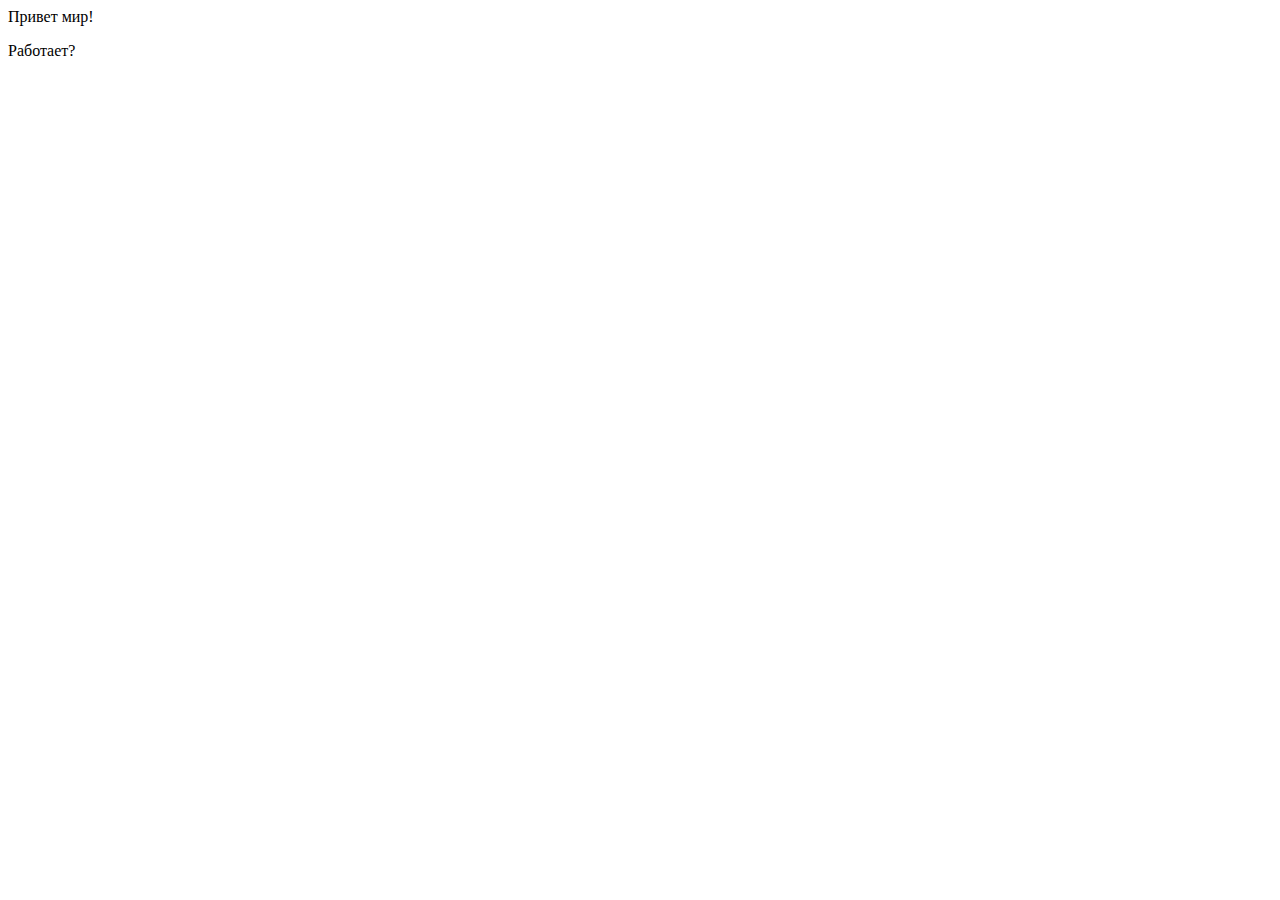
==== source/index.html @ 1c037da5 "тестирую сборку" ====
<!DOCTYPE html>
<html class="page" lang="ru">

<head>
  <meta charset="UTF-8">
  <title>Название проекта</title>
  <meta name="viewport" content="width=device-width,initial-scale=1">
  <link rel="stylesheet" href="styles/styles.css">
  <script src="scripts/index.js" defer></script>
</head>

<body class="page__body">
  <header class="header">Привет мир!</header>
</body>
<p>Работает?</p>

</html>
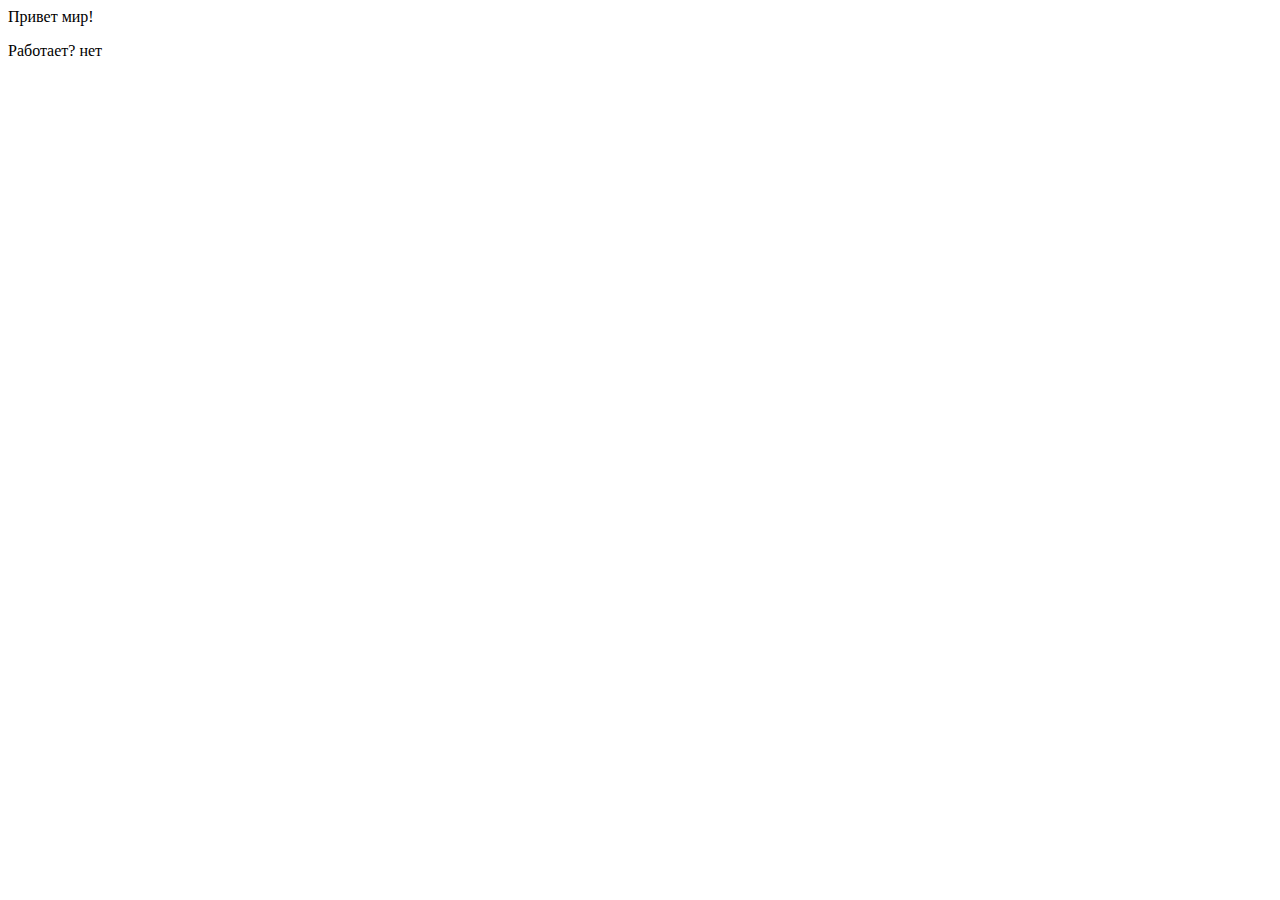
==== commit f5a1529f: "d" ====
--- a/source/index.html
+++ b/source/index.html
@@ -11,7 +11,7 @@
 
 <body class="page__body">
   <header class="header">Привет мир!</header>
+  <p>Работает? нет</p>
 </body>
-<p>Работает?</p>
 
 </html>
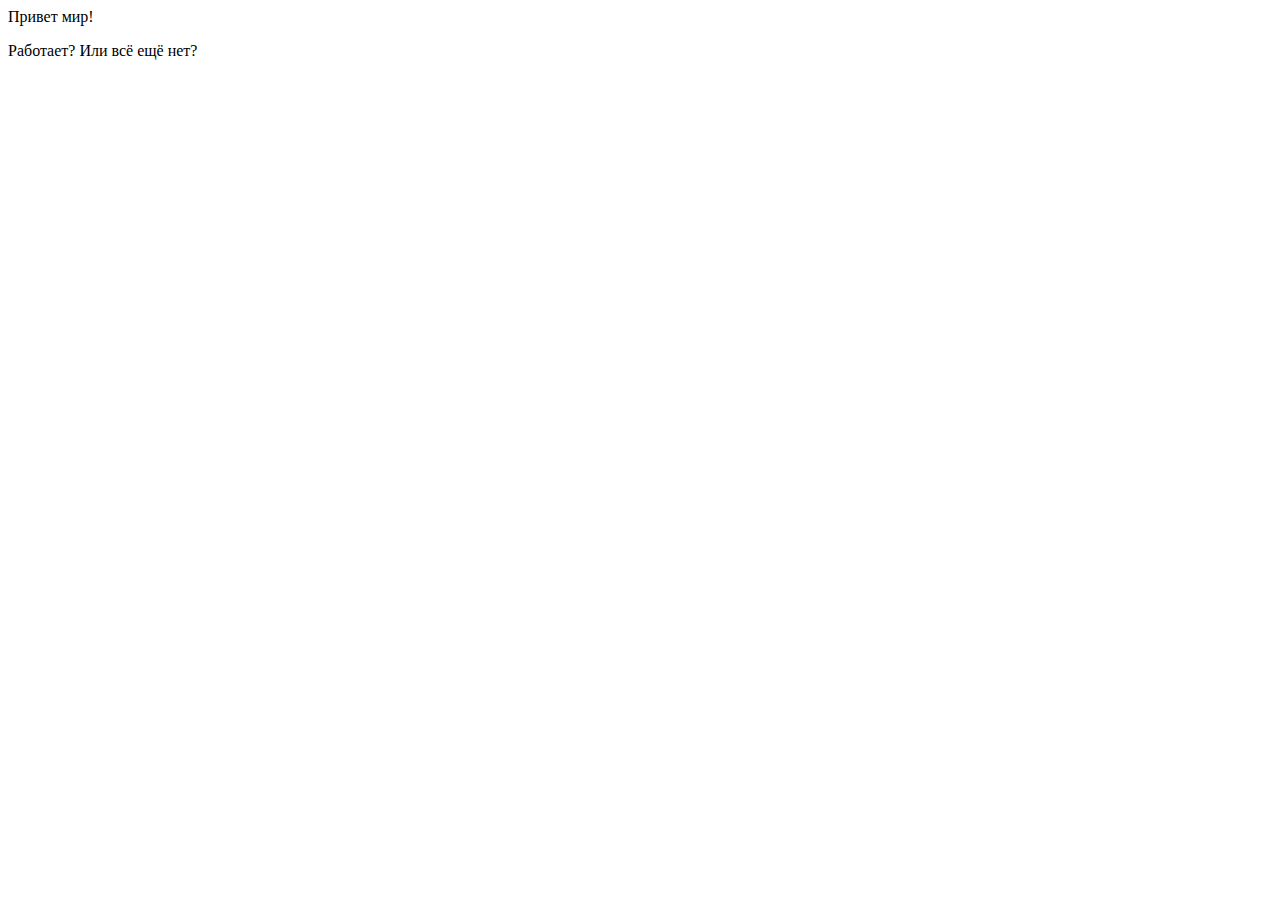
==== commit 01c8de6e: "Merge pull request #7 from HomerSimpsonj/module--task1" ====
--- a/source/index.html
+++ b/source/index.html
@@ -11,7 +11,7 @@
 
 <body class="page__body">
   <header class="header">Привет мир!</header>
-  <p>Работает? нет</p>
+  <p>Работает? Или всё ещё нет?</p>
 </body>
 
 </html>
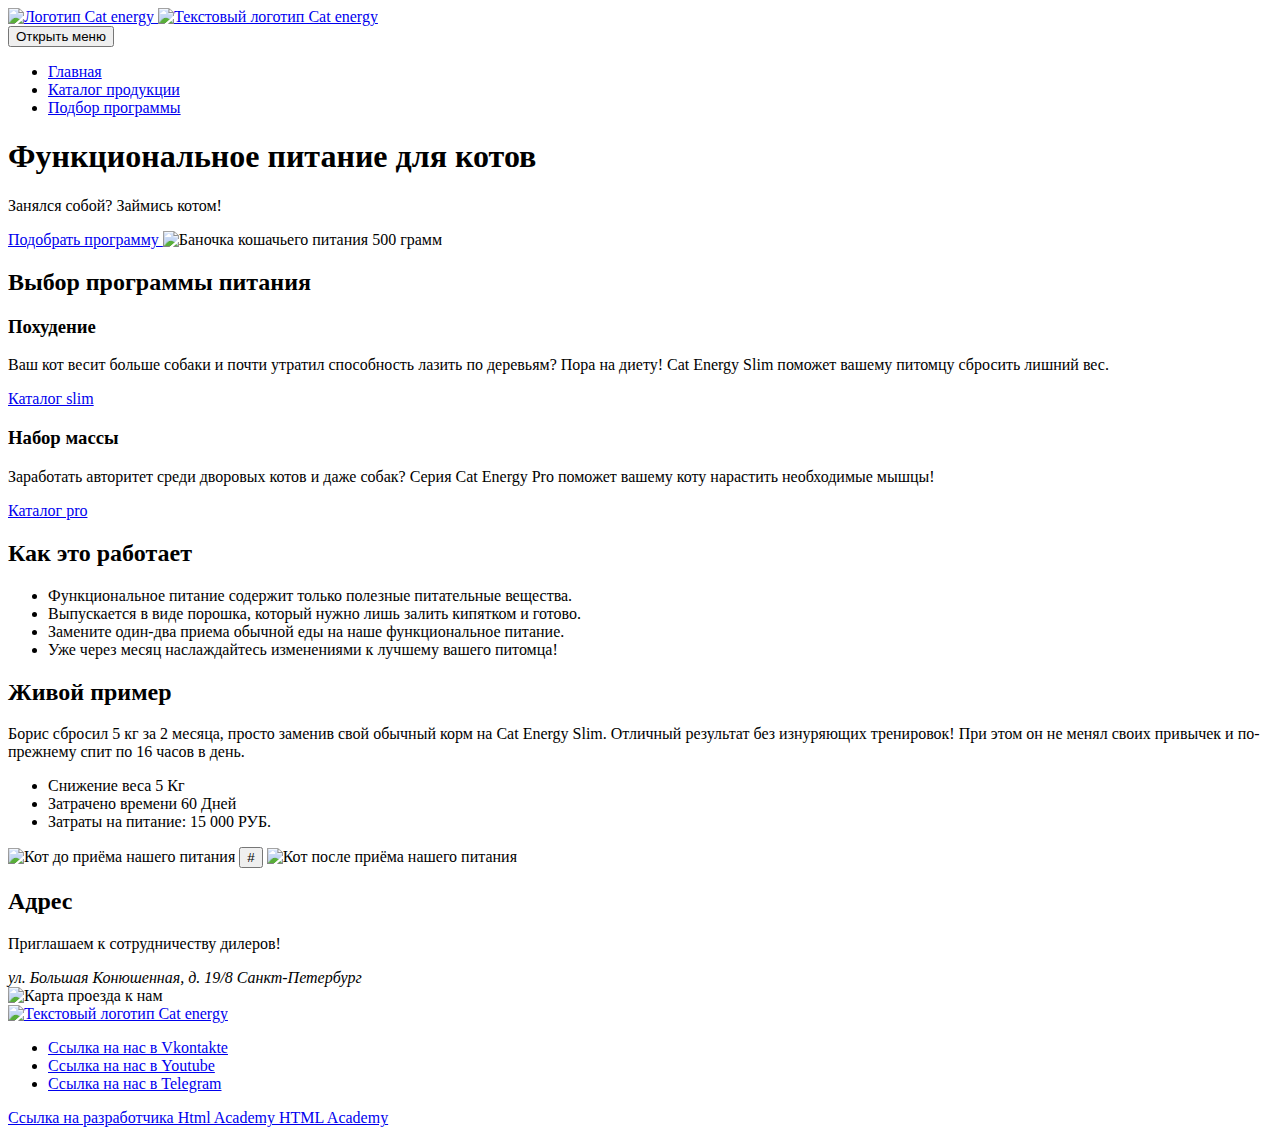
==== commit 4e45bfba: "Module2 task2 (#9)" ====
--- a/source/index.html
+++ b/source/index.html
@@ -3,15 +3,199 @@
 
 <head>
   <meta charset="UTF-8">
-  <title>Название проекта</title>
+  <title>CAT ENERGY</title>
   <meta name="viewport" content="width=device-width,initial-scale=1">
+  <link rel="icon" href="favicon.ico">
+  <link rel="icon" href="favicons/icon.svg" type="image/svg+xml">
+  <link rel="apple-touch-icon" href="favicons/180.png">
+  <link rel="manifest" href="manifest.webmanifest">
   <link rel="stylesheet" href="styles/styles.css">
   <script src="scripts/index.js" defer></script>
 </head>
 
 <body class="page__body">
-  <header class="header">Привет мир!</header>
-  <p>Работает? Или всё ещё нет?</p>
+  <header class="main-header">
+    <div class="main-header__container">
+      <a class="main-header__logo" href="index.html">
+        <img class="main-header__logo-img" src="#" width="33" height="38" alt="Логотип Cat energy">
+        <img class="main-header__logo-text" src="#" width="101" height="18" alt="Текстовый логотип Cat energy">
+      </a>
+      <nav class="main-nav">
+        <button class="main-nav__toggle" type="button">
+          <span class="visually-hidden">Открыть меню</span>
+        </button>
+        <ul class="main-nav__list main-nav__list--index">
+          <li class="main-nav__item">
+            <a class="main-nav__link main-nav__link--current" href="index.html">Главная</a>
+          </li>
+          <li class="main-nav__item">
+            <a class="main-nav__link" href="catalog.html">Каталог продукции</a>
+          </li>
+          <li class="main-nav__item">
+            <a class="main-nav__link" href="#">Подбор программы</a>
+          </li>
+        </ul>
+      </nav>
+    </div>
+  </header>
+
+  <main>
+    <section class="lead">
+      <div class="lead__container">
+        <h1 class="lead__title">Функциональное
+          питание для котов
+        </h1>
+        <p class="lead__slogan">
+          Занялся собой? Займись котом!
+        </p>
+        <a class="lead__button-link button-link" href="#">
+          Подобрать программу
+        </a>
+        <img class="lead__img" src="#" width="280" height="270" alt="Баночка кошачьего питания 500 грамм">
+      </div>
+    </section>
+
+    <section class="program">
+      <div class="program__container">
+        <h2 class="visually-hidden">Выбор программы питания</h2>
+        <article class="program__slim program-slim">
+          <h3 class="program-slim__title">
+            Похудение
+          </h3>
+          <p class="program-slim__description">
+            Ваш кот весит больше собаки и почти утратил способность лазить по деревьям? Пора на диету! Cat Energy Slim поможет вашему питомцу сбросить лишний вес.
+          </p>
+          <a class="program-slim__link" href="#">
+            Каталог slim
+          </a>
+        </article>
+        <article class="program__pro program-pro">
+          <h3 class="program-pro__title">
+            Набор массы
+          </h3>
+          <p class="program-pro__description">
+            Заработать авторитет среди дворовых котов и даже собак? Серия Cat Energy Pro поможет вашему коту нарастить необходимые мышцы!
+          </p>
+          <a class="program-pro__link" href="#">
+            Каталог pro
+          </a>
+        </article>
+      </div>
+    </section>
+
+    <section class="about-works">
+      <div class="about-works__container">
+        <h2 class="about-works__title">
+          Как это работает
+        </h2>
+        <ul class="about-works__list">
+          <li class="about-works__item about-works__item--eco">
+            Функциональное питание содержит только полезные питательные вещества.
+          </li>
+          <li class="about-works__item about-works__item--sort">
+            Выпускается в виде порошка, который нужно лишь залить кипятком и готово.
+          </li>
+          <li class="about-works__item about-works__item--use">
+            Замените один-два приема обычной еды на наше функциональное питание.
+          </li>
+          <li class="about-works__item about-works__item--time">
+            Уже через месяц наслаждайтесь изменениями к лучшему вашего питомца!
+          </li>
+        </ul>
+      </div>
+    </section>
+
+    <section class="example">
+      <div class="example__container">
+        <h2 class="example__title">
+          Живой пример
+        </h2>
+        <p class="example__description">
+          Борис сбросил 5 кг за 2 месяца, просто заменив свой обычный корм на Cat Energy Slim. Отличный результат без изнуряющих тренировок! При этом он не менял своих привычек и по-прежнему спит по 16 часов в день.
+        </p>
+        <ul class="example__stats">
+          <li class="example__stats-wraper">
+            <span class="example__termin">
+              Снижение веса
+            </span>
+            <span class="example__definition">
+              5 Кг
+            </span>
+          </li>
+          <li class="example__stats-wraper">
+            <span class="example__termin">
+              Затрачено времени
+            </span>
+            <span class="example__definition">
+              60 Дней
+            </span>
+          </li>
+          <li class="example__stats-wraper example__stats-wraper--row">
+            <span class="example__termin">
+              Затраты на питание:
+            </span>
+            <span class="example__definition">
+              15 000 РУБ.
+            </span>
+          </li>
+        </ul>
+        <div class="example__slider">
+          <img class="example__slider-before" src="#" width="560" height="512" alt="Кот до приёма нашего питания">
+          <button class="example__slider-button" type="button">#</button>
+          <img class="example__slider-after" src="#" width="560" height="512" alt="Кот после приёма нашего питания">
+        </div>
+      </div>
+    </section>
+
+    <section class="contacts">
+      <div class="contacts__container">
+        <h2 class="visually-hidden">Адрес</h2>
+        <p class="contacts__slogan">
+          Приглашаем к сотрудничеству дилеров!
+        </p>
+        <address class="contacts__address">
+          <span class="contacts__street">
+            ул. Большая Конюшенная, д. 19/8
+          </span>
+          <span class="contacts__city">
+            Санкт-Петербург
+          </span>
+        </address>
+      </div>
+      <img class="contacts__map" src="#" width="320" height="362" alt="Карта проезда к нам">
+    </section>
+  </main>
+
+  <footer class="main-footer">
+    <div class="main-footer__container">
+      <a class="main-footer__logo-link" href="index.html">
+        <img class="main-footer__logo-text" src="#" width="128" height="24" alt="Текстовый логотип Cat energy">
+      </a>
+      <ul class="main-footer__social-list socials">
+        <li class="socials__item">
+          <a class="socials__link socials__link--vk" href="https://vk.com/htmlacademy">
+            <span class="visually-hidden">Ссылка на нас в Vkontakte</span>
+          </a>
+        </li>
+        <li class="socials__item">
+          <a class="socials__link socials__link--yout" href="https://www.youtube.com/user/htmlacademyru">
+            <span class="visually-hidden">Ссылка на нас в Youtube</span>
+          </a>
+        </li>
+        <li class="socials__item">
+          <a class="socials__link socials__link--tg" href="https://t.me/htmlacademy">
+            <span class="visually-hidden">Ссылка на нас в Telegram</span>
+          </a>
+        </li>
+      </ul>
+      <div class="main-footer__developer developer">
+        <a class="developer__link" href="https://htmlacademy.ru">
+          <span class="visually-hidden">Ссылка на разработчика Html Academy</span>
+          <span class="developer__link-text">HTML Academy</span>
+        </a>
+      </div>
+    </div>
+  </footer>
 </body>
 
 </html>
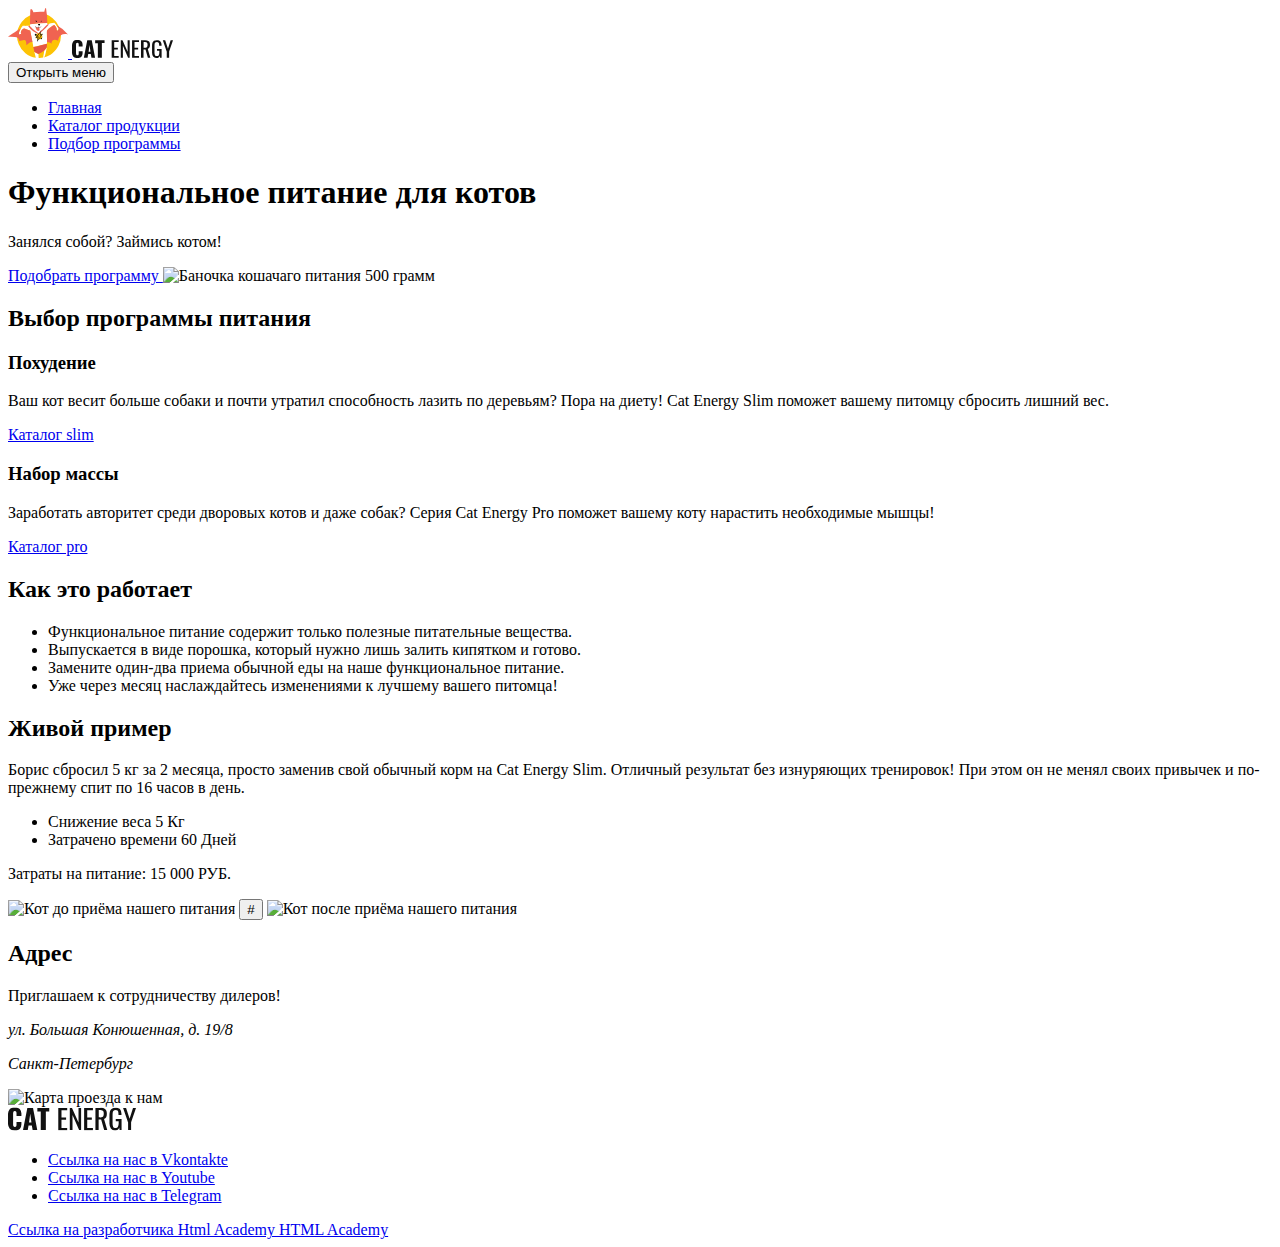
==== commit b0cd3f10: "Madule4 task1 (#13)" ====
--- a/source/index.html
+++ b/source/index.html
@@ -14,11 +14,18 @@
 </head>
 
 <body class="page__body">
-  <header class="main-header">
-    <div class="main-header__container">
-      <a class="main-header__logo" href="index.html">
-        <img class="main-header__logo-img" src="#" width="33" height="38" alt="Логотип Cat energy">
-        <img class="main-header__logo-text" src="#" width="101" height="18" alt="Текстовый логотип Cat energy">
+  <header class="header header--main">
+    <div class="container">
+      <a class="header__logo" href="index.html">
+        <picture>
+          <source media="(min-width: 1440px)" srcset="images/site/logo-desktop.svg" width="70" height="59" type="image/svg+xml">
+          <source media="(min-width: 768px)" srcset="images/site/logo-tablet.svg" width="60" height="50" type="image/svg+xml">
+          <img class="header__logo-img" src="images/site/logo-mobile.svg" width="33" height="38" alt="Логотип Cat energy">
+        </picture>
+        <picture>
+          <source media="(min-width: 1440px)" srcset="images/site/logo-text.svg" width="118" height="21" type="image/svg+xml">
+          <img class="header__logo-text" src="images/site/logo-text.svg" width="101" height="18" alt="Текстовый логотип Cat energy">
+        </picture>
       </a>
       <nav class="main-nav">
         <button class="main-nav__toggle" type="button">
@@ -41,7 +48,7 @@
 
   <main>
     <section class="lead">
-      <div class="lead__container">
+      <div class="container">
         <h1 class="lead__title">Функциональное
           питание для котов
         </h1>
@@ -51,32 +58,40 @@
         <a class="lead__button-link button-link" href="#">
           Подобрать программу
         </a>
-        <img class="lead__img" src="#" width="280" height="270" alt="Баночка кошачьего питания 500 грамм">
+        <picture>
+          <source media="(min-width: 1440px)" srcset="images/product/hero-desktop@1x.webp 1x, images/product/hero-desktop@2x.webp 2x" width="552" height="499" type="image/webp">
+          <source media="(min-width: 768px)" srcset="images/product/hero-tablet@1x.webp 1x, images/product/hero-tablet@2x.webp 2x" width="709" height="609" type="image/webp">
+          <source media="(min-width: 320px)" srcset="images/product/hero-mobile@1x.webp 1x, images/product/hero-mobile@2x.webp 2x" width="280" height="270" type="image/webp">
+
+          <source media="(min-width: 1440px)" srcset="images/product/hero-desktop@1x.png 1x, images/product/hero-desktop@2x.png 2x" width="552" height="499" type="image/png">
+          <source media="(min-width: 768px)" srcset="images/product/hero-tablet@1x.png 1x, images/product/hero-tablet@2x.png 2x" width="709" height="609" type="image/png">
+          <img class="lead__img" src="images/product/hero-mobile@1x.png" srcset="images/product/hero-mobile@2x.png 2x" width="280" height="270" alt="Баночка кошачаго питания 500 грамм">
+        </picture>
       </div>
     </section>
 
     <section class="program">
-      <div class="program__container">
+      <div class="container">
         <h2 class="visually-hidden">Выбор программы питания</h2>
-        <article class="program__slim program-slim">
-          <h3 class="program-slim__title">
+        <article class="program__catalog program__catalog--slim">
+          <h3 class="program__title">
             Похудение
           </h3>
-          <p class="program-slim__description">
+          <p class="program__description">
             Ваш кот весит больше собаки и почти утратил способность лазить по деревьям? Пора на диету! Cat Energy Slim поможет вашему питомцу сбросить лишний вес.
           </p>
-          <a class="program-slim__link" href="#">
+          <a class="program__link" href="#">
             Каталог slim
           </a>
         </article>
-        <article class="program__pro program-pro">
-          <h3 class="program-pro__title">
+        <article class="program__catalog program__catalog--pro">
+          <h3 class="program__title">
             Набор массы
           </h3>
-          <p class="program-pro__description">
+          <p class="program__description">
             Заработать авторитет среди дворовых котов и даже собак? Серия Cat Energy Pro поможет вашему коту нарастить необходимые мышцы!
           </p>
-          <a class="program-pro__link" href="#">
+          <a class="program__link" href="#">
             Каталог pro
           </a>
         </article>
@@ -84,7 +99,7 @@
     </section>
 
     <section class="about-works">
-      <div class="about-works__container">
+      <div class="container">
         <h2 class="about-works__title">
           Как это работает
         </h2>
@@ -106,7 +121,7 @@
     </section>
 
     <section class="example">
-      <div class="example__container">
+      <div class="container">
         <h2 class="example__title">
           Живой пример
         </h2>
@@ -114,64 +129,84 @@
           Борис сбросил 5 кг за 2 месяца, просто заменив свой обычный корм на Cat Energy Slim. Отличный результат без изнуряющих тренировок! При этом он не менял своих привычек и по-прежнему спит по 16 часов в день.
         </p>
         <ul class="example__stats">
-          <li class="example__stats-wraper">
-            <span class="example__termin">
+          <li class="example__stats-wrapper">
+            <span class="example__term">
               Снижение веса
             </span>
             <span class="example__definition">
               5 Кг
             </span>
           </li>
-          <li class="example__stats-wraper">
-            <span class="example__termin">
+          <li class="example__stats-wrapper">
+            <span class="example__term">
               Затрачено времени
             </span>
             <span class="example__definition">
               60 Дней
             </span>
           </li>
-          <li class="example__stats-wraper example__stats-wraper--row">
-            <span class="example__termin">
-              Затраты на питание:
-            </span>
-            <span class="example__definition">
-              15 000 РУБ.
-            </span>
-          </li>
         </ul>
+        <p class="example__wrapper-row">
+          <span class="example__term-row">
+            Затраты на питание:
+          </span>
+          <span class="example__definition-row">
+            15 000 РУБ.
+          </span>
+        </p>
         <div class="example__slider">
-          <img class="example__slider-before" src="#" width="560" height="512" alt="Кот до приёма нашего питания">
+          <picture>
+            <source media="(min-width: 768px)" srcset="images/site/cat-before-tablet@1x.webp 1x, images/site/cat-before-tablet@2x.webp 2x" type="image/webp" width="560" height="512">
+            <source media="(min-width: 320px)" srcset="images/site/cat-before-mobile@1x.webp 1x, images/site/cat-before-mobile@2x.webp 2x" type="image/webp" width="280" height="256">
+
+            <source media="(min-width: 768px)" srcset="images/site/cat-before-tablet@1x.png 1x, images/site/cat-before-tablet@2x.png 2x" type="image/png" width="560" height="512">
+            <img class="example__slider-before" src="images/site/cat-before-mobile@1x.png" width="280" height="256" srcset="images/site/cat-before-mobile@2x.png 2x" alt="Кот до приёма нашего питания">
+          </picture>
           <button class="example__slider-button" type="button">#</button>
-          <img class="example__slider-after" src="#" width="560" height="512" alt="Кот после приёма нашего питания">
+          <picture>
+            <source media="(min-width: 768px)" srcset="images/site/cat-after-tablet@1x.webp 1x, images/site/cat-after-tablet@2x.webp 2x" type="image/webp" width="560" height="512">
+            <source media="(min-width: 320px)" srcset="images/site/cat-after-mobile@1x.webp 1x, images/site/cat-after-mobile@2x.webp 2x" type="image/webp" width="280" height="256">
+
+            <source media="(min-width: 768px)" srcset="images/site/cat-after-tablet@1x.png 1x, images/site/cat-after-tablet@2x.png 2x" type="image/png" width="560" height="512">
+            <img class="example__slider-after" src="images/site/cat-after-mobile@1x.png" srcset="images/site/cat-after-mobile@2x.png 2x" width="280" height="256" alt="Кот после приёма нашего питания">
+          </picture>
         </div>
       </div>
     </section>
 
     <section class="contacts">
-      <div class="contacts__container">
+      <div class="container">
         <h2 class="visually-hidden">Адрес</h2>
         <p class="contacts__slogan">
           Приглашаем к сотрудничеству дилеров!
         </p>
         <address class="contacts__address">
-          <span class="contacts__street">
+          <p class="contacts__street">
             ул. Большая Конюшенная, д. 19/8
-          </span>
-          <span class="contacts__city">
+          </p>
+          <p class="contacts__city">
             Санкт-Петербург
-          </span>
+          </p>
         </address>
       </div>
-      <img class="contacts__map" src="#" width="320" height="362" alt="Карта проезда к нам">
+      <picture>
+        <source media="(min-width: 1440px)" srcset="images/site/map-desktop@1x.webp 1x, images/site/map-desktop@2x.webp 2x" type="image/webp" width="1440" height="400">
+        <source media="(min-width: 768px)" srcset="images/site/map-tablet@1x.webp 1x, images/site/map-tablet@2x.webp 2x" type="image/webp" width="768" height="400">
+        <source media="(min-width: 320px)" srcset="images/site/map-mobile@1x.webp 1x, images/site/map-mobile@2x.webp 2x" type="image/webp" width="320" height="362">
+
+        <source media="(min-width: 1440px)" srcset="images/site/map-desktop@1x.png 1x, images/site/map-desktop@2x.png 2x" type="image/png" width="1440" height="400">
+        <source media="(min-width: 768px)" srcset="images/site/map-tablet@1x.png 1x, images/site/map-tablet@2x.png 2x" type="image/png" width="768" height="400">
+        <img class="contacts__map" src="images/site/map-mobile@1x.png" srcset="images/site/map-mobile@2x.png 2x" width="320" height="362" alt="Карта проезда к нам">
+      </picture>
     </section>
   </main>
 
-  <footer class="main-footer">
-    <div class="main-footer__container">
-      <a class="main-footer__logo-link" href="index.html">
-        <img class="main-footer__logo-text" src="#" width="128" height="24" alt="Текстовый логотип Cat energy">
+  <footer class="footer">
+    <div class="container">
+      <a class="footer__logo-link" href="index.html">
+        <img class="footer__logo-text" src="images/site/logo-text.svg" width="128" height="24" alt="Текстовый логотип Cat energy">
       </a>
-      <ul class="main-footer__social-list socials">
+      <ul class="footer__social-list socials">
         <li class="socials__item">
           <a class="socials__link socials__link--vk" href="https://vk.com/htmlacademy">
             <span class="visually-hidden">Ссылка на нас в Vkontakte</span>
@@ -188,7 +223,7 @@
           </a>
         </li>
       </ul>
-      <div class="main-footer__developer developer">
+      <div class="footer__developer developer">
         <a class="developer__link" href="https://htmlacademy.ru">
           <span class="visually-hidden">Ссылка на разработчика Html Academy</span>
           <span class="developer__link-text">HTML Academy</span>
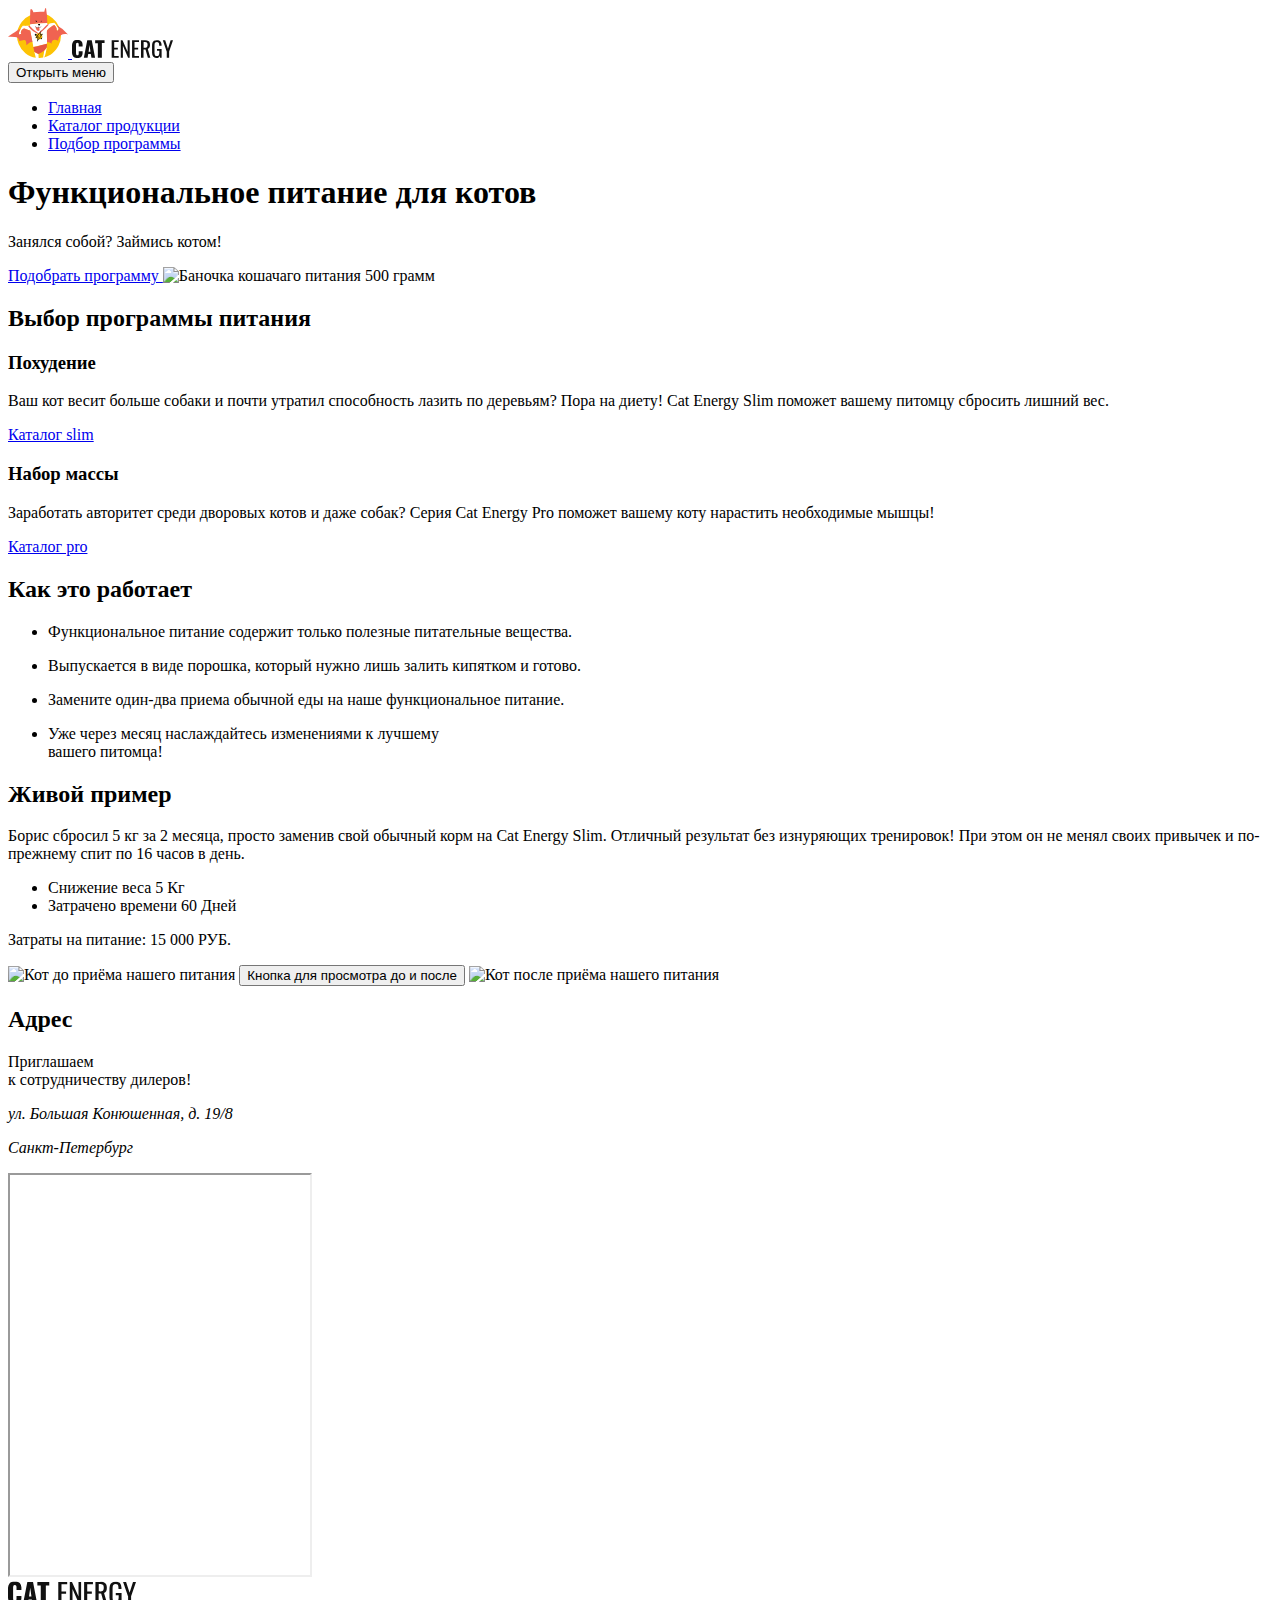
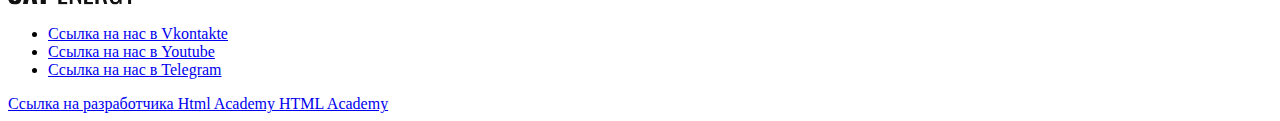
==== commit 16ce528f: "Module8 task1 (#19)" ====
--- a/source/index.html
+++ b/source/index.html
@@ -5,10 +5,13 @@
   <meta charset="UTF-8">
   <title>CAT ENERGY</title>
   <meta name="viewport" content="width=device-width,initial-scale=1">
+  <meta name="description" content="Функциональное питание для котов">
   <link rel="icon" href="favicon.ico">
   <link rel="icon" href="favicons/icon.svg" type="image/svg+xml">
   <link rel="apple-touch-icon" href="favicons/180.png">
   <link rel="manifest" href="manifest.webmanifest">
+  <link rel="preload" href="fonts/lato/Lato-Regular.woff2" type="font/woff2" as="font" crossorigin="anonymous">
+  <link rel="preload" href="fonts/oswald/oswaldregular.woff2" type="font/woff2" as="font" crossorigin="anonymous">
   <link rel="stylesheet" href="styles/styles.css">
   <script src="scripts/index.js" defer></script>
 </head>
@@ -18,18 +21,19 @@
     <div class="container">
       <a class="header__logo" href="index.html">
         <picture>
-          <source media="(min-width: 1440px)" srcset="images/site/logo-desktop.svg" width="70" height="59" type="image/svg+xml">
+          <source media="(min-width: 1340px)" srcset="images/site/logo-desktop.svg" width="70" height="59" type="image/svg+xml">
           <source media="(min-width: 768px)" srcset="images/site/logo-tablet.svg" width="60" height="50" type="image/svg+xml">
           <img class="header__logo-img" src="images/site/logo-mobile.svg" width="33" height="38" alt="Логотип Cat energy">
         </picture>
         <picture>
-          <source media="(min-width: 1440px)" srcset="images/site/logo-text.svg" width="118" height="21" type="image/svg+xml">
+          <source media="(min-width: 1340px)" srcset="images/site/logo-text.svg" width="118" height="21" type="image/svg+xml">
           <img class="header__logo-text" src="images/site/logo-text.svg" width="101" height="18" alt="Текстовый логотип Cat energy">
         </picture>
       </a>
-      <nav class="main-nav">
+      <nav class="main-nav main-nav--nojs">
         <button class="main-nav__toggle" type="button">
           <span class="visually-hidden">Открыть меню</span>
+          <span class="main-nav__toggle-wrapper"></span>
         </button>
         <ul class="main-nav__list main-nav__list--index">
           <li class="main-nav__item">
@@ -59,11 +63,11 @@
           Подобрать программу
         </a>
         <picture>
-          <source media="(min-width: 1440px)" srcset="images/product/hero-desktop@1x.webp 1x, images/product/hero-desktop@2x.webp 2x" width="552" height="499" type="image/webp">
+          <source media="(min-width: 1340px)" srcset="images/product/hero-desktop@1x.webp 1x, images/product/hero-desktop@2x.webp 2x" width="552" height="499" type="image/webp">
           <source media="(min-width: 768px)" srcset="images/product/hero-tablet@1x.webp 1x, images/product/hero-tablet@2x.webp 2x" width="709" height="609" type="image/webp">
           <source media="(min-width: 320px)" srcset="images/product/hero-mobile@1x.webp 1x, images/product/hero-mobile@2x.webp 2x" width="280" height="270" type="image/webp">
 
-          <source media="(min-width: 1440px)" srcset="images/product/hero-desktop@1x.png 1x, images/product/hero-desktop@2x.png 2x" width="552" height="499" type="image/png">
+          <source media="(min-width: 1340px)" srcset="images/product/hero-desktop@1x.png 1x, images/product/hero-desktop@2x.png 2x" width="552" height="499" type="image/png">
           <source media="(min-width: 768px)" srcset="images/product/hero-tablet@1x.png 1x, images/product/hero-tablet@2x.png 2x" width="709" height="609" type="image/png">
           <img class="lead__img" src="images/product/hero-mobile@1x.png" srcset="images/product/hero-mobile@2x.png 2x" width="280" height="270" alt="Баночка кошачаго питания 500 грамм">
         </picture>
@@ -105,16 +109,24 @@
         </h2>
         <ul class="about-works__list">
           <li class="about-works__item about-works__item--eco">
-            Функциональное питание содержит только полезные питательные вещества.
+            <p class="about-works__desc">
+              Функциональное питание содержит только полезные питательные вещества.
+            </p>
           </li>
           <li class="about-works__item about-works__item--sort">
-            Выпускается в виде порошка, который нужно лишь залить кипятком и готово.
+            <p class="about-works__desc">
+              Выпускается в виде порошка, который нужно лишь залить кипятком и готово.
+            </p>
           </li>
           <li class="about-works__item about-works__item--use">
-            Замените один-два приема обычной еды на наше функциональное питание.
+            <p class="about-works__desc">
+              Замените один-два приема обычной еды на наше функциональное питание.
+            </p>
           </li>
           <li class="about-works__item about-works__item--time">
-            Уже через месяц наслаждайтесь изменениями к лучшему вашего питомца!
+            <p class="about-works__desc">
+              Уже через месяц наслаждайтесь изменениями к лучшему<br class="br">вашего питомца!
+            </p>
           </li>
         </ul>
       </div>
@@ -128,32 +140,34 @@
         <p class="example__description">
           Борис сбросил 5 кг за 2 месяца, просто заменив свой обычный корм на Cat Energy Slim. Отличный результат без изнуряющих тренировок! При этом он не менял своих привычек и по-прежнему спит по 16 часов в день.
         </p>
-        <ul class="example__stats">
-          <li class="example__stats-wrapper">
-            <span class="example__term">
-              Снижение веса
+        <div class="example__wrapper">
+          <ul class="example__stats">
+            <li class="example__stats-wrapper">
+              <span class="example__term">
+                Снижение веса
+              </span>
+              <span class="example__definition">
+                5 Кг
+              </span>
+            </li>
+            <li class="example__stats-wrapper">
+              <span class="example__term">
+                Затрачено времени
+              </span>
+              <span class="example__definition">
+                60 Дней
+              </span>
+            </li>
+          </ul>
+          <p class="example__wrapper-row">
+            <span class="example__term-row">
+              Затраты на питание:
             </span>
-            <span class="example__definition">
-              5 Кг
+            <span class="example__definition-row">
+              15 000 РУБ.
             </span>
-          </li>
-          <li class="example__stats-wrapper">
-            <span class="example__term">
-              Затрачено времени
-            </span>
-            <span class="example__definition">
-              60 Дней
-            </span>
-          </li>
-        </ul>
-        <p class="example__wrapper-row">
-          <span class="example__term-row">
-            Затраты на питание:
-          </span>
-          <span class="example__definition-row">
-            15 000 РУБ.
-          </span>
-        </p>
+          </p>
+        </div>
         <div class="example__slider">
           <picture>
             <source media="(min-width: 768px)" srcset="images/site/cat-before-tablet@1x.webp 1x, images/site/cat-before-tablet@2x.webp 2x" type="image/webp" width="560" height="512">
@@ -162,7 +176,9 @@
             <source media="(min-width: 768px)" srcset="images/site/cat-before-tablet@1x.png 1x, images/site/cat-before-tablet@2x.png 2x" type="image/png" width="560" height="512">
             <img class="example__slider-before" src="images/site/cat-before-mobile@1x.png" width="280" height="256" srcset="images/site/cat-before-mobile@2x.png 2x" alt="Кот до приёма нашего питания">
           </picture>
-          <button class="example__slider-button" type="button">#</button>
+          <button class="example__slider-button" type="button">
+            <span class="visually-hidden">Кнопка для просмотра до и после</span>
+          </button>
           <picture>
             <source media="(min-width: 768px)" srcset="images/site/cat-after-tablet@1x.webp 1x, images/site/cat-after-tablet@2x.webp 2x" type="image/webp" width="560" height="512">
             <source media="(min-width: 320px)" srcset="images/site/cat-after-mobile@1x.webp 1x, images/site/cat-after-mobile@2x.webp 2x" type="image/webp" width="280" height="256">
@@ -178,7 +194,7 @@
       <div class="container">
         <h2 class="visually-hidden">Адрес</h2>
         <p class="contacts__slogan">
-          Приглашаем к сотрудничеству дилеров!
+          Приглашаем <br>к сотрудничеству дилеров!
         </p>
         <address class="contacts__address">
           <p class="contacts__street">
@@ -189,15 +205,9 @@
           </p>
         </address>
       </div>
-      <picture>
-        <source media="(min-width: 1440px)" srcset="images/site/map-desktop@1x.webp 1x, images/site/map-desktop@2x.webp 2x" type="image/webp" width="1440" height="400">
-        <source media="(min-width: 768px)" srcset="images/site/map-tablet@1x.webp 1x, images/site/map-tablet@2x.webp 2x" type="image/webp" width="768" height="400">
-        <source media="(min-width: 320px)" srcset="images/site/map-mobile@1x.webp 1x, images/site/map-mobile@2x.webp 2x" type="image/webp" width="320" height="362">
-
-        <source media="(min-width: 1440px)" srcset="images/site/map-desktop@1x.png 1x, images/site/map-desktop@2x.png 2x" type="image/png" width="1440" height="400">
-        <source media="(min-width: 768px)" srcset="images/site/map-tablet@1x.png 1x, images/site/map-tablet@2x.png 2x" type="image/png" width="768" height="400">
-        <img class="contacts__map" src="images/site/map-mobile@1x.png" srcset="images/site/map-mobile@2x.png 2x" width="320" height="362" alt="Карта проезда к нам">
-      </picture>
+      <iframe src="https://yandex.ru/map-widget/v1/?um=constructor%3Ad93451f90dfaccffbdd1e84139b594c5369af35f954f54a7e835a7216aa26938&amp;source=constructor" height="400"></iframe>
+      <noscript class="contacts__no-js">
+      </noscript>
     </section>
   </main>
 
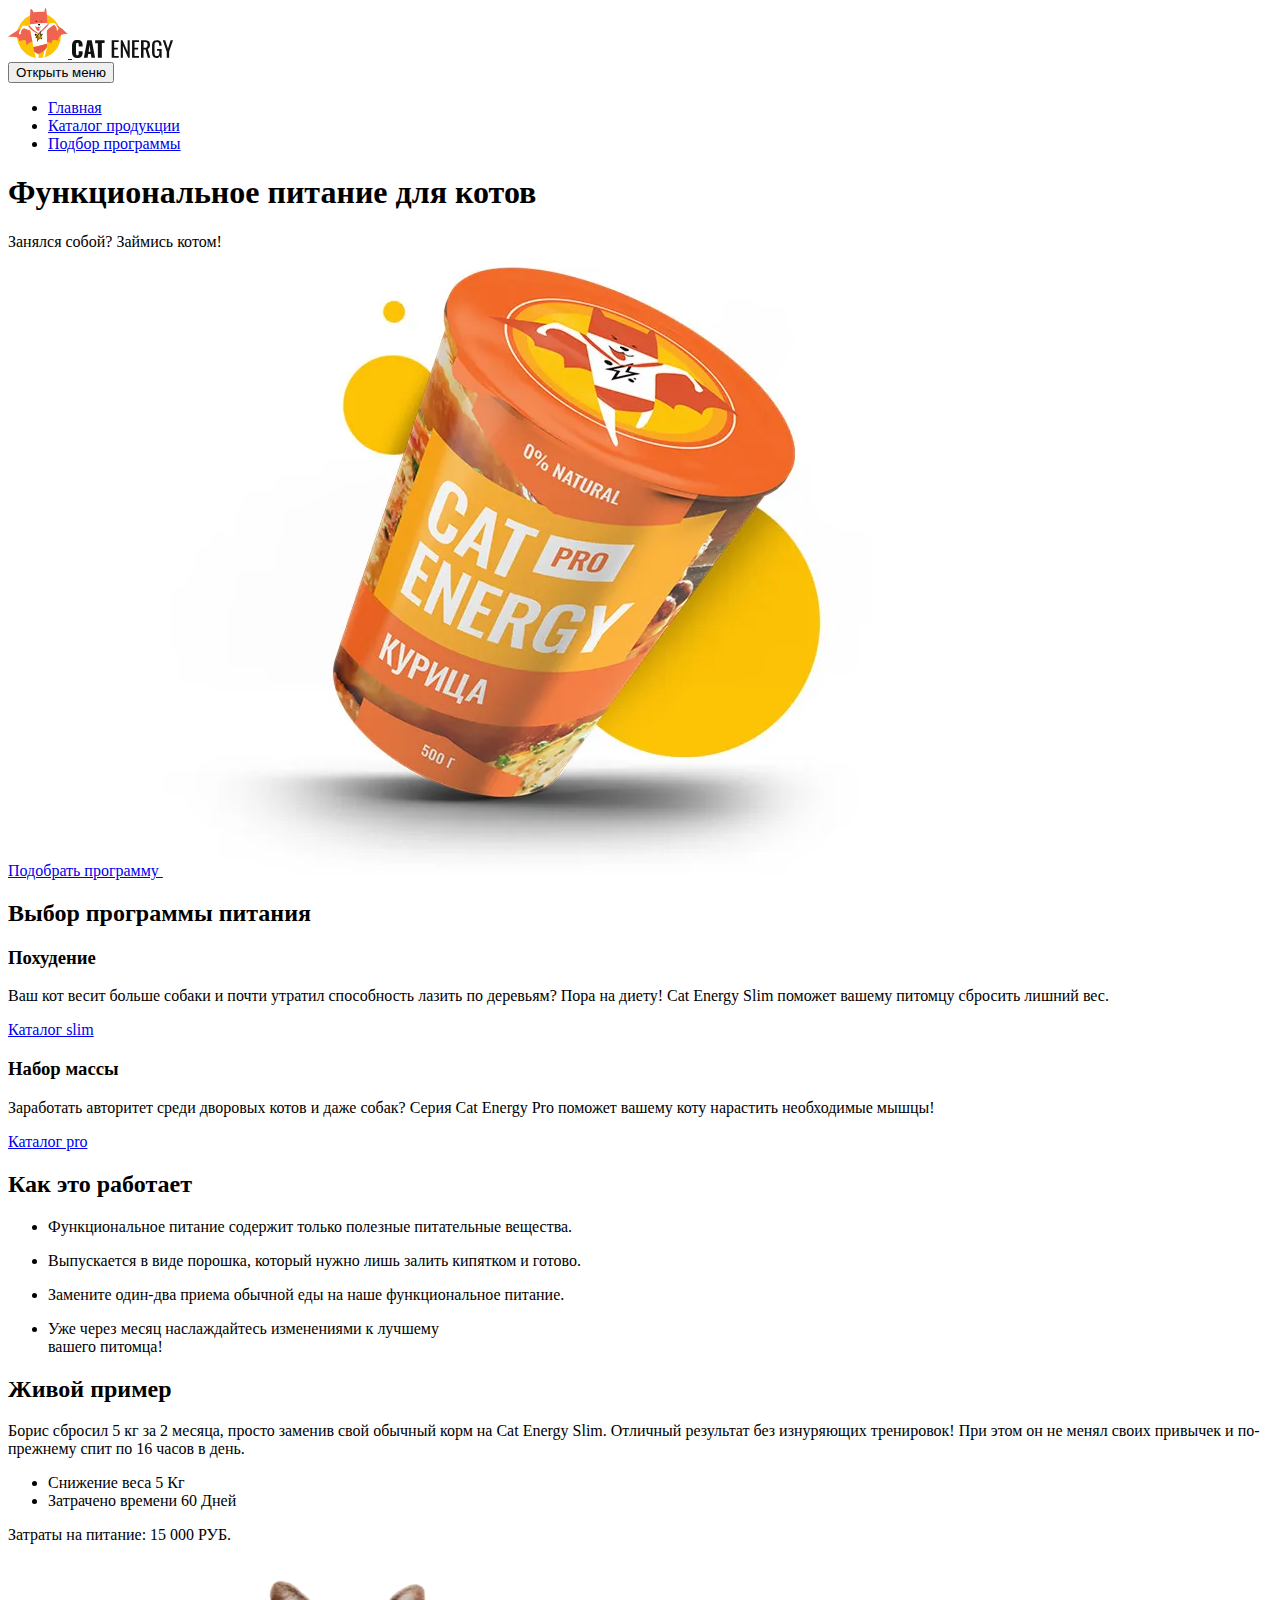
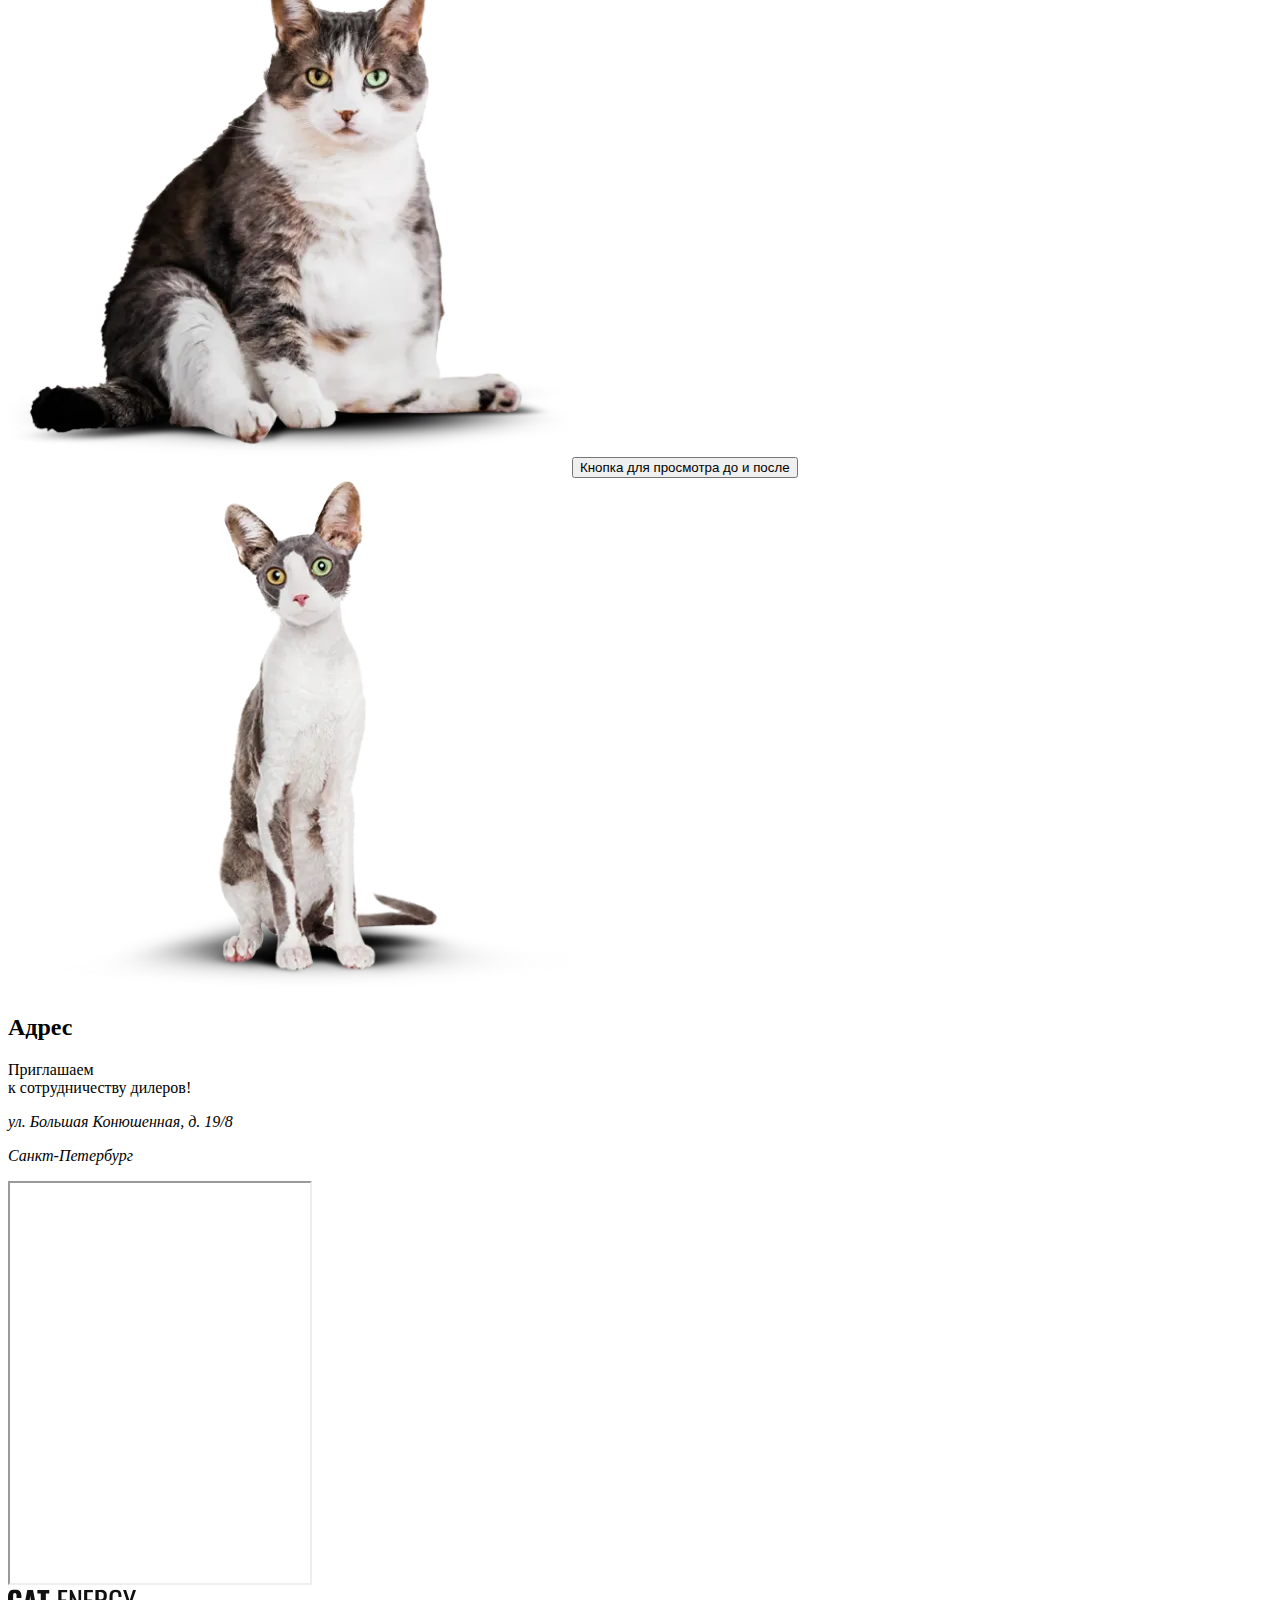
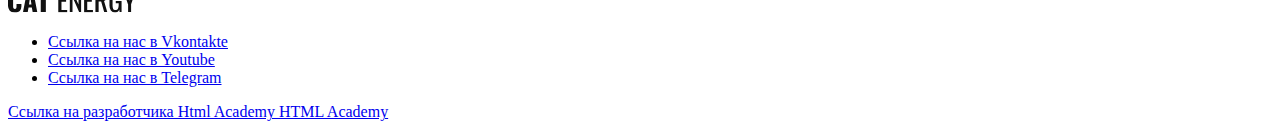
==== commit a4a6c9bc: "Merge pull request #2 from HomerSimpsonj/master" ====
--- a/source/index.html
+++ b/source/index.html
@@ -18,7 +18,7 @@
 
 <body class="page__body">
   <header class="header header--main">
-    <div class="container">
+    <div class="header__container container">
       <a class="header__logo" href="index.html">
         <picture>
           <source media="(min-width: 1340px)" srcset="images/site/logo-desktop.svg" width="70" height="59" type="image/svg+xml">
@@ -50,9 +50,9 @@
     </div>
   </header>
 
-  <main>
+  <main class="main">
     <section class="lead">
-      <div class="container">
+      <div class="lead__container container">
         <h1 class="lead__title">Функциональное
           питание для котов
         </h1>
@@ -75,7 +75,7 @@
     </section>
 
     <section class="program">
-      <div class="container">
+      <div class="program__container container">
         <h2 class="visually-hidden">Выбор программы питания</h2>
         <article class="program__catalog program__catalog--slim">
           <h3 class="program__title">
@@ -103,7 +103,7 @@
     </section>
 
     <section class="about-works">
-      <div class="container">
+      <div class="about-works__container container">
         <h2 class="about-works__title">
           Как это работает
         </h2>
@@ -133,7 +133,7 @@
     </section>
 
     <section class="example">
-      <div class="container">
+      <div class="example__container container">
         <h2 class="example__title">
           Живой пример
         </h2>
@@ -191,7 +191,7 @@
     </section>
 
     <section class="contacts">
-      <div class="container">
+      <div class="contacts__container container">
         <h2 class="visually-hidden">Адрес</h2>
         <p class="contacts__slogan">
           Приглашаем <br>к сотрудничеству дилеров!
@@ -212,7 +212,7 @@
   </main>
 
   <footer class="footer">
-    <div class="container">
+    <div class="footer__container container">
       <a class="footer__logo-link" href="index.html">
         <img class="footer__logo-text" src="images/site/logo-text.svg" width="128" height="24" alt="Текстовый логотип Cat energy">
       </a>
